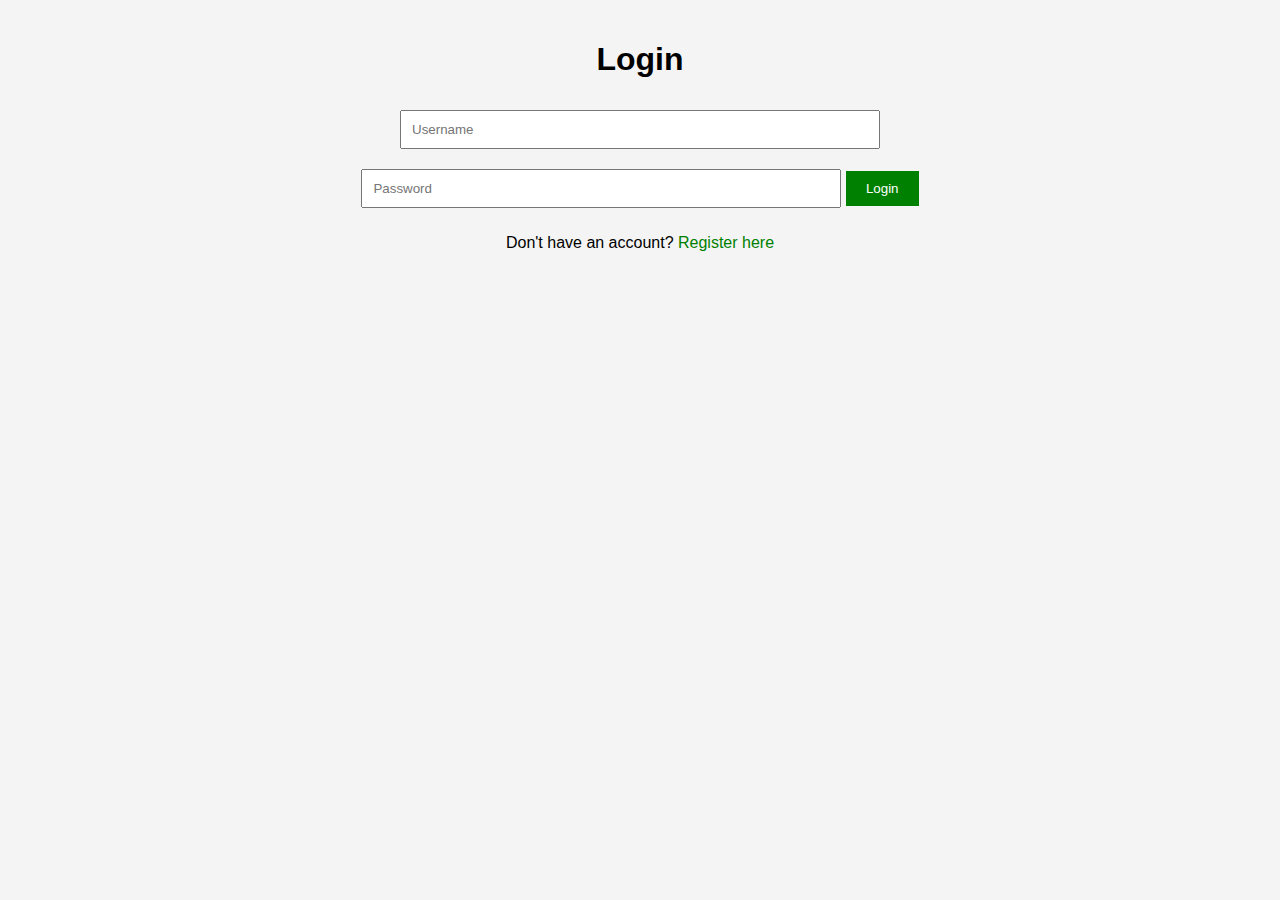
==== pet-care-management/register.html @ ac2f64ba "msg" ====
<!DOCTYPE html>
<html lang="en">
<head>
    <meta charset="UTF-8">
    <meta name="viewport" content="width=device-width, initial-scale=1.0">
    <title>Register</title>
    <link rel="stylesheet" href="style.css">
</head>
<body>
    <div class="register-container">
        <h1>Register</h1>
        <form id="registerForm">
            <input type="text" id="username" placeholder="Username" required>
            <input type="password" id="password" placeholder="Password" required>
            <input type="email" id="email" placeholder="Email" required>
            <select id="role">
                <option value="user">User</option>
                <option value="admin">Admin</option>
            </select>
            <button type="submit">Register</button>
        </form>
        <p>Already have an account? <a href="login.html">Login here</a></p>
    </div>
    <script src="script.js"></script>
</body>
</html>
---- pet-care-management/style.css ----
body {
    font-family: Arial, sans-serif;
    margin: 0;
    padding: 0;
    background-color: #f4f4f4;
}

.container, .login-container, .register-container, .dashboard-container {
    max-width: 600px;
    margin: 0 auto;
    padding: 20px;
    text-align: center;
}

button {
    padding: 10px 20px;
    background-color: green;
    color: white;
    border: none;
    cursor: pointer;
    margin-top: 10px;
}

button:hover {
    background-color: darkgreen;
}

input, select {
    padding: 10px;
    margin: 10px 0;
    width: 80%;
    box-sizing: border-box;
}

a {
    color: green;
    text-decoration: none;
}
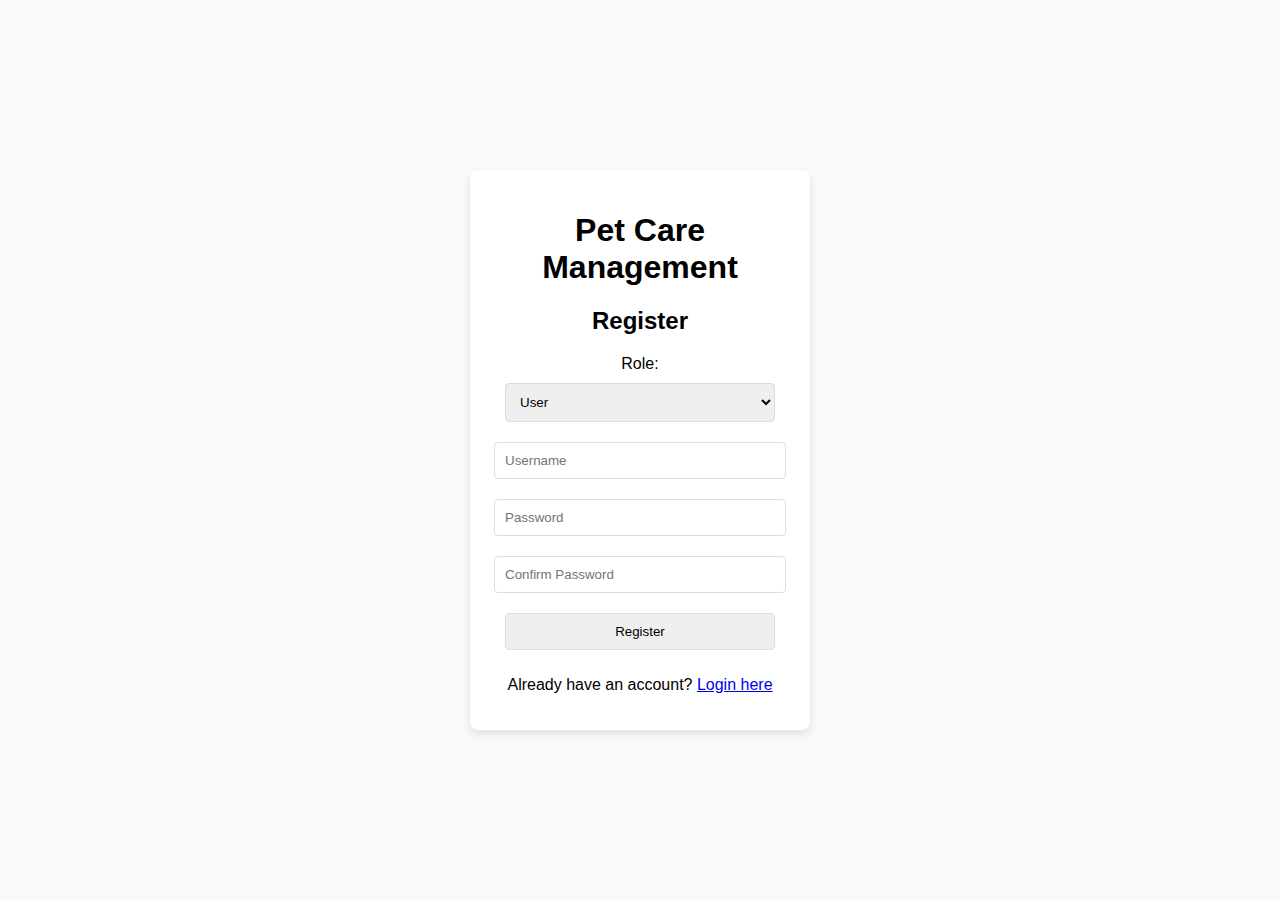
==== commit 89cfec4c: "all done buddy" ====
--- a/pet-care-management/register.html
+++ b/pet-care-management/register.html
@@ -3,24 +3,28 @@
 <head>
     <meta charset="UTF-8">
     <meta name="viewport" content="width=device-width, initial-scale=1.0">
-    <title>Register</title>
-    <link rel="stylesheet" href="style.css">
+    <title>Pet Care Management - Registration</title>
+    <link rel="stylesheet" href="css/style.css">
 </head>
 <body>
-    <div class="register-container">
-        <h1>Register</h1>
-        <form id="registerForm">
-            <input type="text" id="username" placeholder="Username" required>
-            <input type="password" id="password" placeholder="Password" required>
-            <input type="email" id="email" placeholder="Email" required>
+    <div class="container">
+        <h1>Pet Care Management</h1>
+        <div class="form">
+            <h2>Register</h2>
+            <label for="role">Role:</label>
             <select id="role">
                 <option value="user">User</option>
                 <option value="admin">Admin</option>
             </select>
-            <button type="submit">Register</button>
-        </form>
-        <p>Already have an account? <a href="login.html">Login here</a></p>
+            <input type="text" id="username" placeholder="Username" required>
+            <input type="password" id="password" placeholder="Password" required>
+            <input type="password" id="confirmPassword" placeholder="Confirm Password" required>
+            <button id="registerBtn">Register</button>
+        </div>
+        <p id="message"></p>
+        <p>Already have an account? <a href="index.html">Login here</a></p>
     </div>
-    <script src="script.js"></script>
+
+    <script src="js/register.js"></script>
 </body>
 </html>
--- a/pet-care-management/css/style.css
+++ b/pet-care-management/css/style.css
@@ -0,0 +1,31 @@
+body {
+    font-family: Arial, sans-serif;
+    background: #f9f9f9;
+    margin: 0;
+    padding: 0;
+    display: flex;
+    justify-content: center;
+    align-items: center;
+    height: 100vh;
+}
+
+.container {
+    background: #fff;
+    padding: 20px;
+    border-radius: 8px;
+    box-shadow: 0 4px 8px rgba(0, 0, 0, 0.1);
+    text-align: center;
+    width: 300px;
+}
+
+input, select, button {
+    width: 90%;
+    margin: 10px 0;
+    padding: 10px;
+    border: 1px solid #ddd;
+    border-radius: 4px;
+}
+
+.hidden {
+    display: none;
+}
